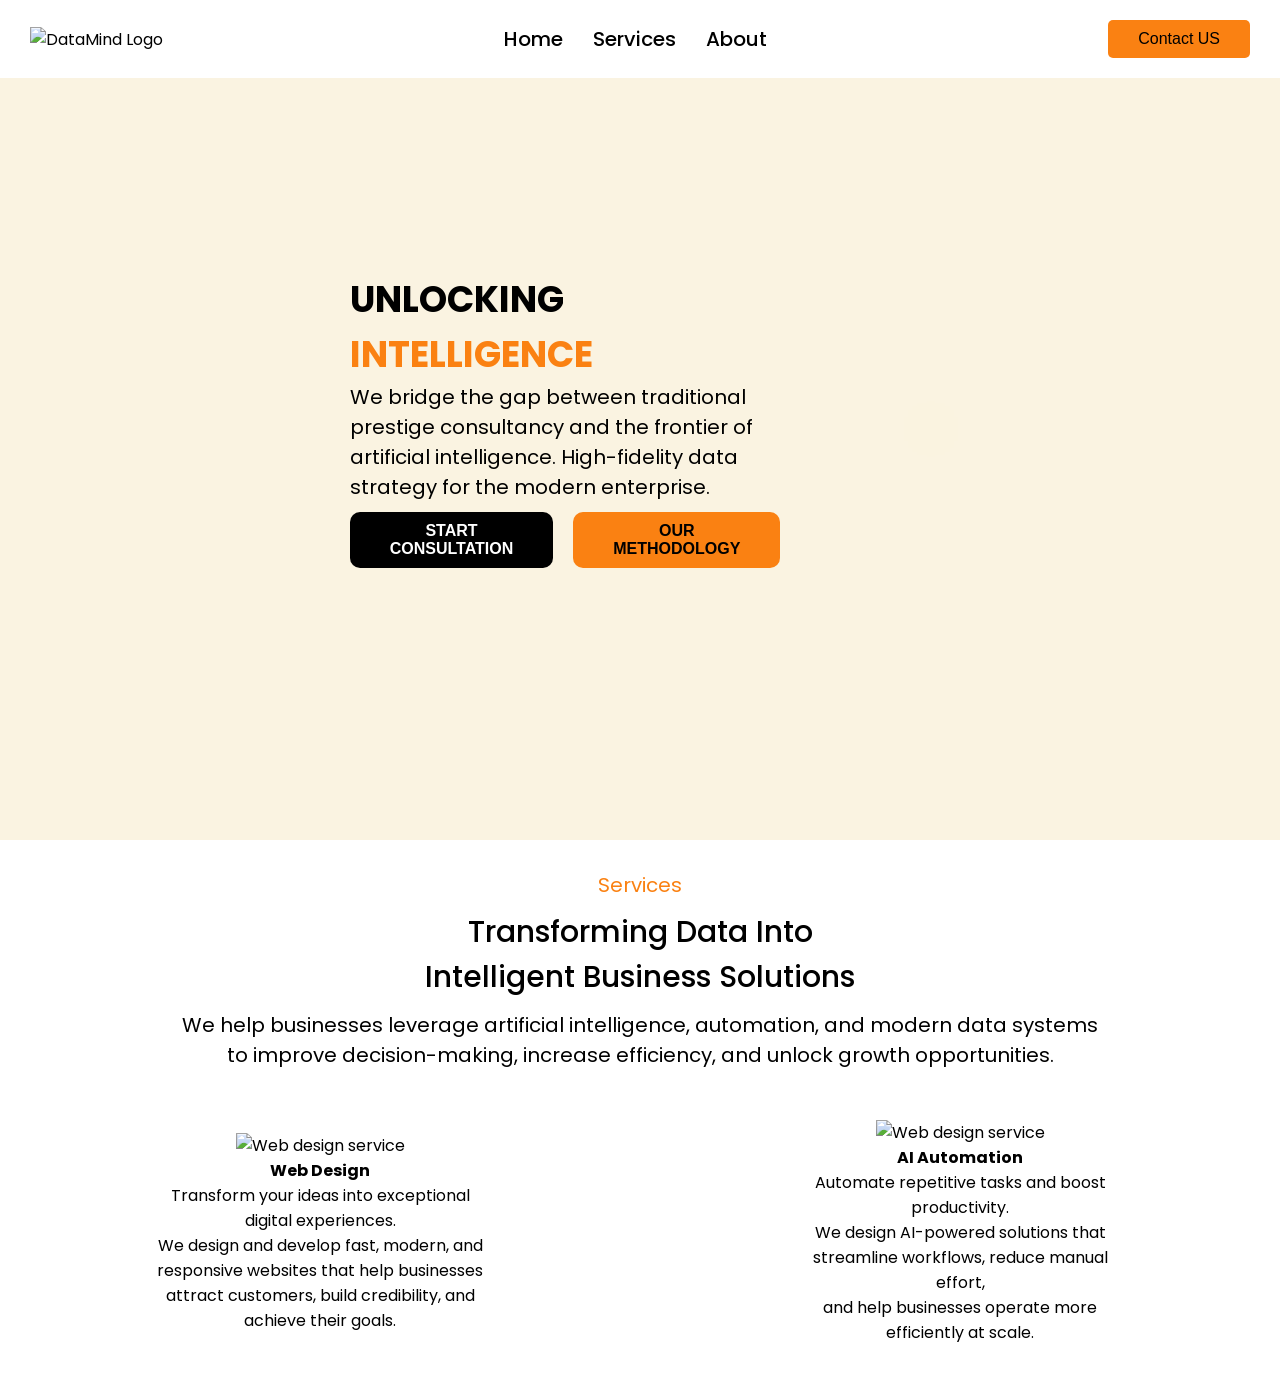
==== DataMind AI Consult/index.html @ 4950899e "started working on the services card" ====
<!DOCTYPE html>
<html lang="en">
<head>
    <meta charset="UTF-8">
    <meta name="viewport" content="width=device-width, initial-scale=1.0">
    <title>DataMind AI Consult</title>
    <link rel="stylesheet" href="style.css">
    <link rel="preconnect" href="https://fonts.googleapis.com" />
    <link rel="preconnect" href="https://fonts.gstatic.com" crossorigin />
    <link
      href="https://fonts.googleapis.com/css2?family=Poppins:wght@100;200;300;400;500;600;700;800;900&display=swap"
      rel="stylesheet"
    />
    <link rel="shortcut icon" href="images/favicon.png" type="image/x-icon">
     <link
      rel="stylesheet"
      href="https://cdnjs.cloudflare.com/ajax/libs/font-awesome/6.0.0/css/all.min.css"
    />
</head>
<body>
    <header>
        <nav>
            <div class="logo">
                <img src="images/logo.png" alt="DataMind Logo">
            </div>
            <div class="navigator">
                    <a href="#home" class="nav_home">Home</a>
                    <a href="#services" class="nav_services">Services</a>
                    <a href="#about" class="nav_about">About</a>
            </div>
            <div class="contact_us">
                <button class="contact_whatsapp">
                    <a href="https://www.linkedin.com/in/odey-divine/" target="_blank">Contact US</a>
                </button>
            </div>
        </nav>
    </header>

    <main class="home_page">
        <section id="home">
            <div class="home_text">
                <h1>unlocking <br> <span class="home_text_dif">Intelligence</span></h1>
                <p>We bridge the gap between traditional <br> prestige consultancy and the frontier of <br> artificial intelligence. High-fidelity data <br> strategy for the modern enterprise.</p>
                <div class="home_page_button">
                <button class="start">START <br> CONSULTATION</button>
                <button class="methodology">OUR <br> METHODOLOGY</button>
                </div>
            </div>
            <div class="home_image">
                <img src="images/hero_image.png" alt="">
            </div> 
        </section>

    </main>
    <section id="services">
        <div class="services_text">
            <h4>Services</h4>
            <h3>Transforming Data Into <br> Intelligent Business Solutions</h3>
            <p>We help businesses leverage artificial intelligence, automation, and modern data systems <br> to improve decision-making, increase efficiency, and unlock growth opportunities.</p>
        </div>
        <div class="services_cards">
            <div class="services_cards_details">
                <div class="services">
                    <img src="images/web_image.png" alt="Web design service">
                    <h4>Web Design</h4>
                    <p>
                        Transform your ideas into exceptional digital experiences. <br> We design and develop fast, modern, and responsive websites that help businesses <br> attract customers, build credibility, and achieve their goals.
                    </p>
                </div>
                <div class="services">
                    <img src="images/ai_image.png" alt="Web design service">
                    <h4>AI Automation</h4>
                    <p>
                        Automate repetitive tasks and boost productivity. <br>
                        We design AI-powered solutions that streamline workflows, reduce manual effort, <br>
                        and help businesses operate more efficiently at scale.
                    </p>
                </div>
            </div>
        </div>
    </section>
    
</body>
</html>
---- DataMind AI Consult/style.css ----
:root{
    --primary: #000;
    --secondary: #FA8112;
}
*{
    padding: 0;
    margin: 0;
    box-sizing: border-box;
}
body{
    background-color: #FAF3E1;
    font-family: "Poppins", Times, serif;
    scroll-behavior: smooth;
    color: #000000;
}

header{
    padding: 20px 30px;
     width: 100%;
     height: auto;
     position: fixed;
     background-color: #fff;
     top: 0;
     z-index: 1;
}

nav{
    display: flex;
    align-items: center;
    justify-content: space-between;
}

.logo img{
    width: 20vh;
    height: auto;
}

.navigator{
    display: flex;
    gap: 30px;
}
.navigator a{
    text-decoration: none;
    color: inherit;
    font-size: 20px;
    font-weight: 500;
    font-family: inherit;
}
.navigator a:hover{
    cursor: pointer;
    color: var(--secondary);
    transition: all 0.2s ease-in-out;
    border-bottom: 1px solid black;
}

button{
    border: none;   
}

.contact_whatsapp{
    padding: 10px 30px;
    background-color: var(--secondary);
    color: var(--primary);
    border-radius: 5px;
        transition: all 0.2s ease-in-out;
}
.contact_whatsapp a{
    text-decoration: none;
    color: inherit;
    font-size: 16px;
    font-weight: 500;
}

.contact_whatsapp:hover{
    background-color: orange;
}
.home_page{
    padding: 150px 30px;
}
#home{
    display: flex;
    align-items: center;
    justify-content: center;
    gap: 150px;
    height: 60vh;
}
.home_text{
    flex-basis: 1;
}
.home_text h1{
    font-size: 36px;
    text-transform: uppercase;
}
.home_text h1 span{
    color: var(--secondary);
}
.home_text p{
    font-size: 20px;
}

.home_image img{
    object-fit: cover;
    box-shadow: 1px 3px 60px 2px rgba(250,130,18,1);
}
.home_page_button{
    display: flex;
    flex-direction: row;
    gap: 20px;
    align-items: center;
    justify-content: space-between;
    padding-top: 10px;
}
.home_page_button button{
    text-align: center;
    padding: 10px 40px;
    border-radius: 10px;
    font-size: 16px;
    font-weight: 600;
}
.home_page_button .start{
    color: #fff;
    transition: all 0.2s ease-in-out;
    background-color: var(--primary);
}
.home_page_button .methodology{
    color: var(--primary);
    transition: all 0.2s ease-in-out;
    background-color: var(--secondary);
}
.home_page_button .start:hover{
    background-color: rgb(49, 27, 27);
}
.home_page_button .methodology:hover{
    background-color: orange;
}

#services{
    background-color: #fff;
}
.services_text{
    text-align: center;
    padding-top: 30px;
}
.services_text h4{
    color: var(--secondary);
    font-weight: 400;
    font-size: 20px;
}
.services_text h3{
    padding: 10px 0;
    font-weight: 500;
    font-size: 30px;
}
.services_text p{
    font-size: 20px;
}
.services_cards_details{
    display: flex;
    align-items: center;
    justify-content: space-around;
    padding: 30px 0;
}
.services{
    border-radius: 10px;
    width: 30%;
    text-align: center;
    padding: 20px;
}
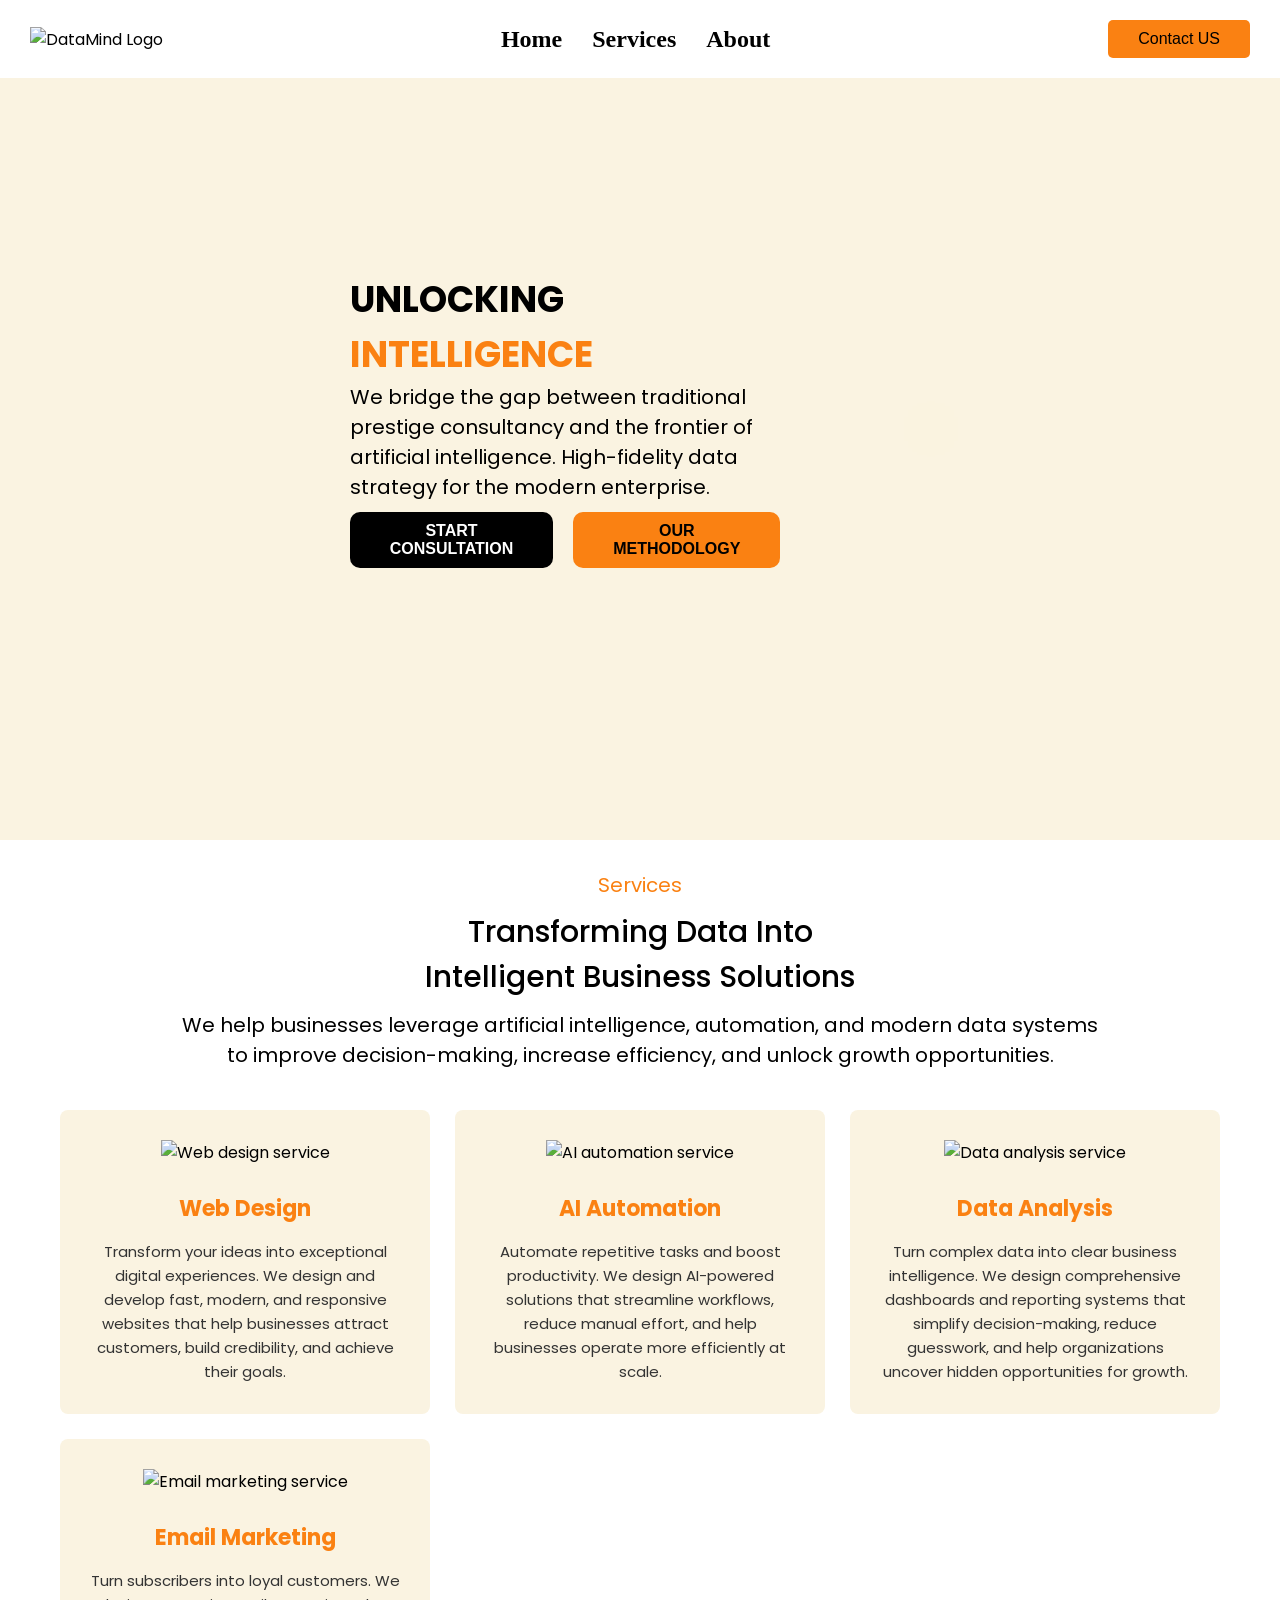
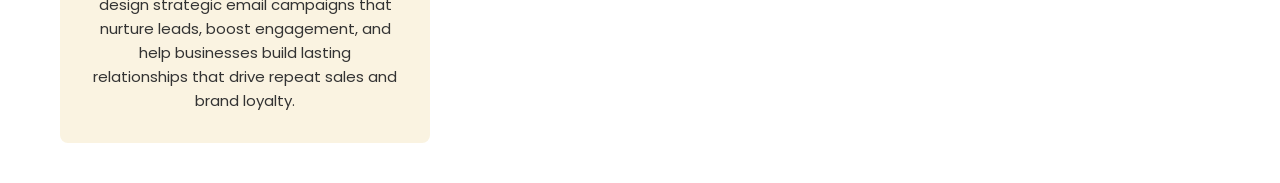
==== commit 8a3a6878: "Optimised the services section" ====
--- a/DataMind AI Consult/index.html
+++ b/DataMind AI Consult/index.html
@@ -64,16 +64,35 @@
                     <img src="images/web_image.png" alt="Web design service">
                     <h4>Web Design</h4>
                     <p>
-                        Transform your ideas into exceptional digital experiences. <br> We design and develop fast, modern, and responsive websites that help businesses <br> attract customers, build credibility, and achieve their goals.
+                        Transform your ideas into exceptional digital experiences. We design and develop fast, modern, and responsive websites that help businesses attract customers, build credibility, and achieve their goals.
                     </p>
                 </div>
                 <div class="services">
-                    <img src="images/ai_image.png" alt="Web design service">
+                    <img src="images/ai_image.png" alt="AI automation service">
                     <h4>AI Automation</h4>
                     <p>
-                        Automate repetitive tasks and boost productivity. <br>
-                        We design AI-powered solutions that streamline workflows, reduce manual effort, <br>
+                        Automate repetitive tasks and boost productivity.
+                        We design AI-powered solutions that streamline workflows, reduce manual effort,
                         and help businesses operate more efficiently at scale.
+                    </p>
+                </div>
+                <div class="services">
+                    <img src="images/data_image.png" alt="Data analysis service">
+                    <h4>Data Analysis</h4>
+                    <p>
+                        Turn complex data into clear business intelligence. We design comprehensive 
+                        dashboards and reporting systems that simplify decision-making, reduce guesswork, 
+                        and help organizations uncover hidden opportunities for growth.
+                    </p>
+                </div>
+
+                <div class="services">
+                    <img src="images/marketing_image.png" alt="Email marketing service">
+                    <h4>Email Marketing</h4>
+                    <p>
+                        Turn subscribers into loyal customers. We design strategic email campaigns 
+                        that nurture leads, boost engagement, and help businesses build lasting 
+                        relationships that drive repeat sales and brand loyalty.
                     </p>
                 </div>
             </div>
--- a/DataMind AI Consult/style.css
+++ b/DataMind AI Consult/style.css
@@ -42,15 +42,14 @@
 .navigator a{
     text-decoration: none;
     color: inherit;
-    font-size: 20px;
-    font-weight: 500;
+    font-size: 24px;
+    font-weight: 600;
     font-family: inherit;
 }
 .navigator a:hover{
     cursor: pointer;
     color: var(--secondary);
     transition: all 0.2s ease-in-out;
-    border-bottom: 1px solid black;
 }
 
 button{
@@ -136,6 +135,7 @@
 
 #services{
     background-color: #fff;
+    width: 100%;
 }
 .services_text{
     text-align: center;
@@ -155,14 +155,38 @@
     font-size: 20px;
 }
 .services_cards_details{
-    display: flex;
-    align-items: center;
-    justify-content: space-around;
-    padding: 30px 0;
+    display: grid;
+    grid-template-columns: repeat(auto-fit, minmax(320px, 1fr));
+    padding: 40px 60px;
+    gap: 25px;
 }
 .services{
-    border-radius: 10px;
-    width: 30%;
+    padding: 30px;
+    border-radius: 8px;
+    background-color: #FAF3E1;
     text-align: center;
-    padding: 20px;
-}+    transition: all 0.3s ease-in-out
+}
+.services img{
+    object-fit: cover;
+    overflow: hidden;
+    width: 100%;
+    margin-bottom: 20px;
+}
+.services h4 {
+    font-size: 22px;
+    margin-bottom: 15px;
+    color: var(--secondary);
+}
+
+.services p {
+    font-size: 15px;
+    line-height: 1.6;
+    color: #333;
+}
+
+.services:hover {
+    transform: translateY(-8px);
+    box-shadow: 0 15px 35px rgba(250, 130, 18, 0.15);
+}
+
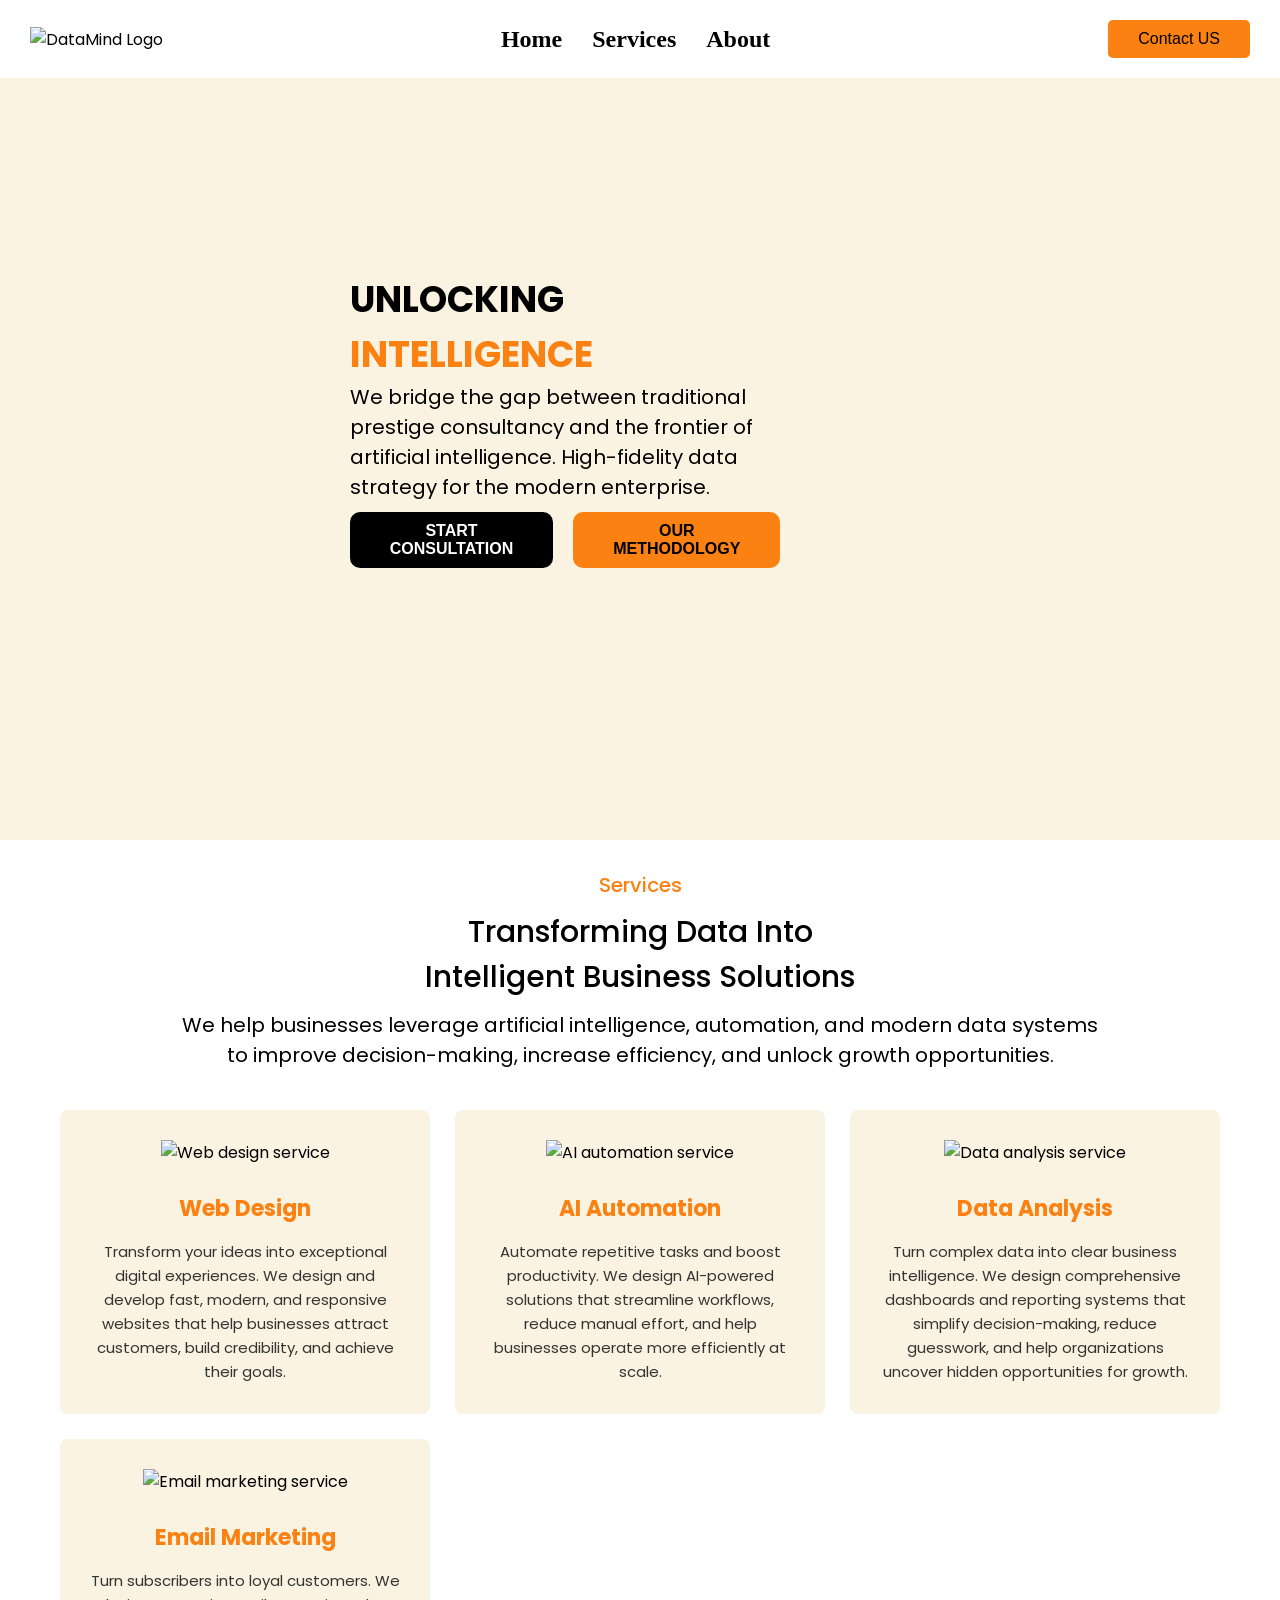
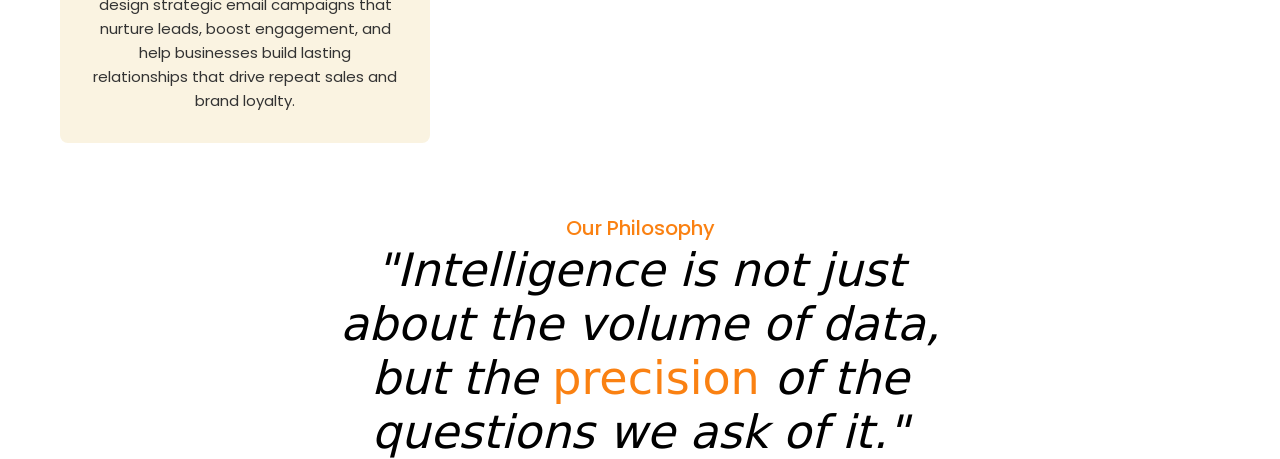
==== commit ae43958f: "Added the about section" ====
--- a/DataMind AI Consult/index.html
+++ b/DataMind AI Consult/index.html
@@ -97,7 +97,20 @@
                 </div>
             </div>
         </div>
+    </section> 
+
+    <section id="about">
+        <div class="about-text">
+            <div class="about_header">
+                <h4>Our Philosophy</h4>
+            </div>
+            <div class="about_body">
+                <p>
+                    "Intelligence is not just <br> about the volume of data, <br> but the <span>precision</span> of the <br> questions we ask of it."
+                </p>
+            </div>
+
+        </div>
     </section>
-    
 </body>
 </html>
--- a/DataMind AI Consult/style.css
+++ b/DataMind AI Consult/style.css
@@ -143,7 +143,7 @@
 }
 .services_text h4{
     color: var(--secondary);
-    font-weight: 400;
+    font-weight: 500;
     font-size: 20px;
 }
 .services_text h3{
@@ -190,3 +190,23 @@
     box-shadow: 0 15px 35px rgba(250, 130, 18, 0.15);
 }
 
+#about{
+    background-color: #fff;
+    width: 100%;
+    text-align: center;
+    padding-top: 30px;
+}
+.about_header h4{
+    color: var(--secondary);
+    font-weight: 500;
+    font-size: 20px;
+}
+.about_body p{
+    font-family: system-ui, -apple-system, BlinkMacSystemFont, 'Segoe UI', Roboto, Oxygen, Ubuntu, Cantarell, 'Open Sans', 'Helvetica Neue', sans-serif;
+    font-size: 46px;
+    font-style: italic;
+}
+.about_body span{
+    color: var(--secondary);
+    font-style: normal;
+}
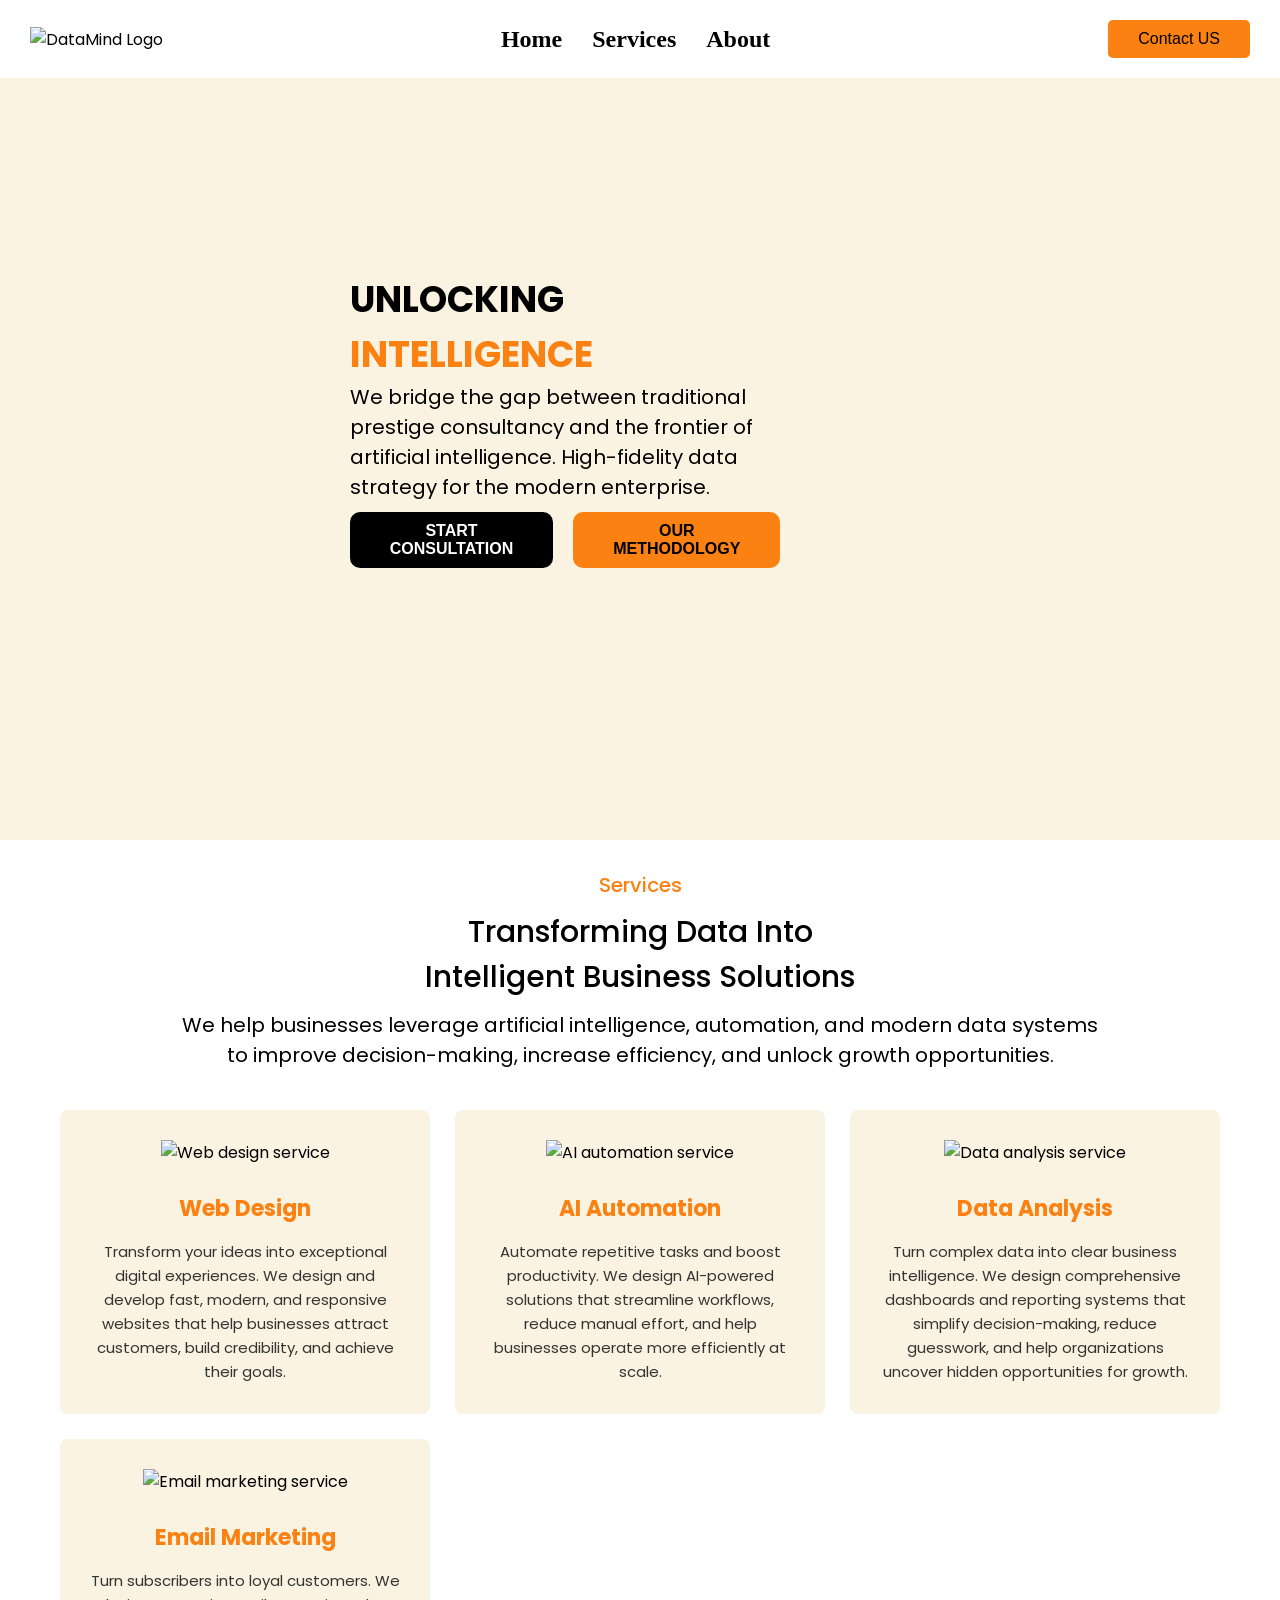
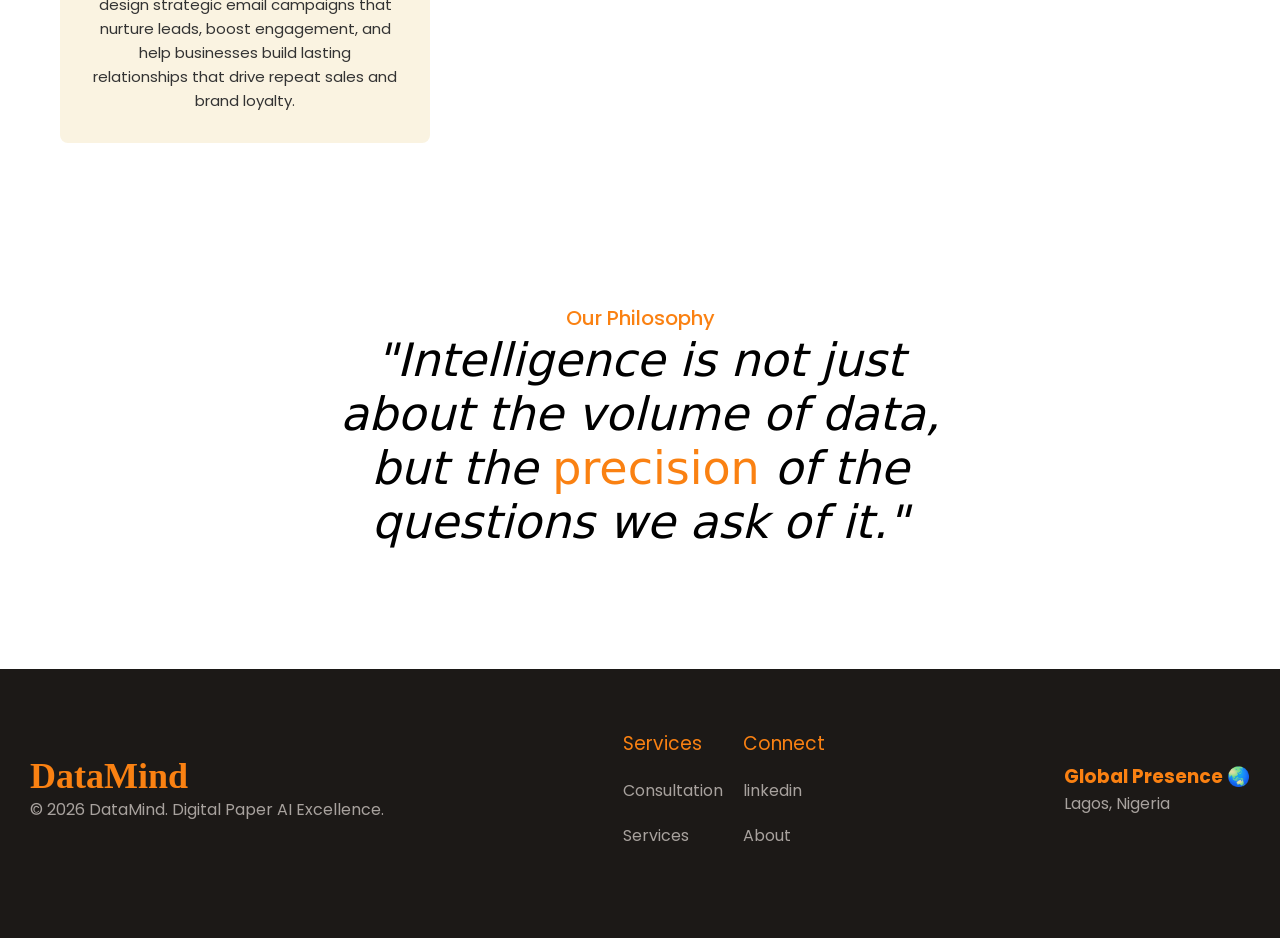
==== commit 1549dd21: "Added the footer section" ====
--- a/DataMind AI Consult/index.html
+++ b/DataMind AI Consult/index.html
@@ -112,5 +112,31 @@
 
         </div>
     </section>
+
+    <footer>
+        <div class="footer_logo">
+            <h2>DataMind</h2>
+            <p>© 2026 DataMind. Digital Paper AI Excellence.</p>
+        </div>
+
+        <div class="footer_nav">
+            <div class="services_nav">
+                <h3>Services</h3>
+                <a href=".start">Consultation</a>
+                <a href="#services">Services</a>
+            </div>
+
+            <div class="footer_socials">
+                <h3>Connect</h3>
+                <a href="https://www.linkedin.com/in/odey-divine/" target="_blank">linkedin</a>
+                <a href="#about">About</a>
+            </div>
+        </div>
+
+        <div class="footer_presence">
+                <h3>Global Presence 🌏</h3>
+                <p>Lagos, Nigeria</p>
+        </div>
+    </footer>
 </body>
 </html>
--- a/DataMind AI Consult/style.css
+++ b/DataMind AI Consult/style.css
@@ -194,7 +194,7 @@
     background-color: #fff;
     width: 100%;
     text-align: center;
-    padding-top: 30px;
+    padding: 120px 0;
 }
 .about_header h4{
     color: var(--secondary);
@@ -209,4 +209,39 @@
 .about_body span{
     color: var(--secondary);
     font-style: normal;
+}
+
+footer{
+    display: flex;
+    justify-content: space-between;
+    align-items: center;
+    padding: 60px 30px 90px;
+    background-color: #1C1917;
+    color: #A8A29E;
+}
+.footer_logo h2{
+    color: var(--secondary);
+    font-family: 'Times New Roman', Times, serif;
+    font-size: 36px;
+}
+.footer_nav{
+    display: flex;
+    gap: 20px;
+}
+.services_nav h3, .footer_socials h3{
+    color: var(--secondary);
+    font-family: inherit;
+    font-weight: 400;
+}
+.services_nav, .footer_socials{
+    display: flex;
+    flex-direction: column;
+    gap: 20px;
+}
+.services_nav a, .footer_socials a{
+    color: #a8a29e;
+    text-decoration: none;
+}
+.footer_presence h3{
+    color: var(--secondary);
 }
